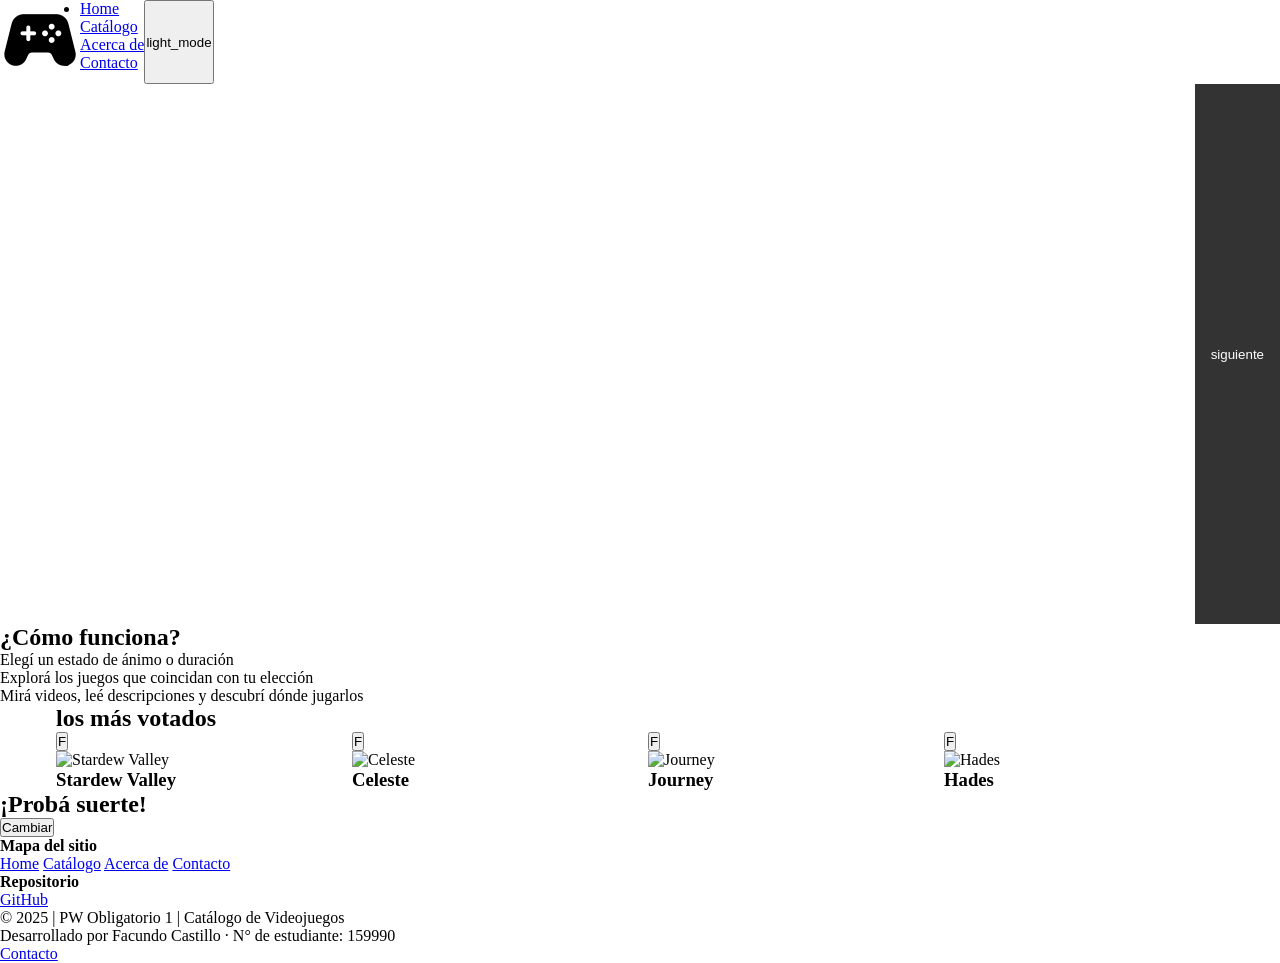
==== html/index.html @ fefdb441 "slide funcionando, cards funcionando" ====
<!-- github token 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 -->
<!DOCTYPE html>
<html lang="es">

<head>
    <meta charset="UTF-8">
    <meta name="viewport" content="width=device-width, initial-scale=1.0">
    <link rel="stylesheet" href="https://fonts.googleapis.com/css2?family=Material+Symbols+Rounded:opsz,wght,FILL,GRAD@20..48,100..700,0..1,-50..200"/>
    <link rel="stylesheet" href="../css/estilos.css">
    <title>Home</title>
</head>

<body >

    <!-- MENU -->
    <nav>
        <div><a href="index.html" id="logo"><span class="material-symbols-rounded">stadia_controller</span></a></div>
        <ul>
            <li><a href="#">Home</a></li>
            <li><a href="#">Catálogo</a></li>
            <li><a href="#">Acerca de</a></li>
            <li><a href="#">Contacto</a></li>
        </ul>
        <button>light_mode</button>
    </nav>

<!-- MAIN -->
    <main>
        <!-- SLIDER -->
        <section id="slider-section">
            <div id="slide"></div>
            <button id="btn-siguiente-slide">siguiente</button>
        </section>

        <!-- COMO FUNCIONA -->
        <section class="contenedor">
            <h2>¿Cómo funciona?</h2>
            <div class="pasos">
                <article class="paso">
                    <p>Elegí un estado de ánimo o duración</p>
                </article>
                <article class="paso">
                    <p>Explorá los juegos que coincidan con tu elección</p>
                </article>
                <article class="paso">
                    <p>Mirá videos, leé descripciones y descubrí dónde jugarlos</p>
                </article>
            </div>
        </section>


        <!-- JUEGOS DESTACADOS -->
        <section id="contenedor-juegos-destacados" class="contenedor">
            <h2>los más votados</h2>
            <div id="juegos-destacados"></div>
        </section>

        <!-- JUEGOS RANDOM -->
        <section id="contenedor-juegos-random" class="contenedor">
            <h2>¡Probá suerte!</h2>
            <div id="juegos-random"></div>
            <button id="btn-random" class="btn">Cambiar</button>
        </section>

    </main>

    <!-- FOOTER -->
    <footer>
        <div class="mapa-sitio">
            <h4>Mapa del sitio</h4>
            <a href="index.html">Home</a>
            <a href="catalogo.html">Catálogo</a>
            <a href="#">Acerca de</a>
            <a href="#">Contacto</a>
        </div>
        <div class="repositorio">
            <h4>Repositorio</h4>
            <a href="https://github.com/facundoCastilloUy/PW-Obligatorio1" target="_blank">GitHub</a>
        </div>

        <div class="creditos">
            <p>&copy; 2025 | PW Obligatorio 1 | Catálogo de Videojuegos</p>
            <p>Desarrollado por Facundo Castillo · N° de estudiante: 159990</p>
            <p><a href="mailto:facundohcastillo@gmail.com">Contacto</a></p>
        </div>
    </footer>

    <!-- <script src="js/helpers.js"></script> -->
    <script src="../js/data.js"></script>
    <script src="../js/codigo.js"></script>

</body>

</html>
---- css/estilos.css ----
/* ---- VARIABLES ---- */

:root {

    /* COLORES */

}

* {
    margin: 0;
    padding: 0;
    box-sizing: border-box;
}


/* body {
    background: linear-gradient(to bottom, #1d1d1d, #212121, #242424, #282828, #2c2c2c);
    height: 100vh;
} */

.material-symbols-rounded {
    color: black;
    font-size: 5rem;
  font-variation-settings:
  'FILL' 1,
  'wght' 300,
  'GRAD' 0,
  'opsz' 24
}

nav{
    display: flex;
}


#slider-section {
    width: 100%;
    max-height: 60vh;
    aspect-ratio: 16/9;
    overflow: hidden;
    position: relative;
}

#slider-section button{
    position: absolute;
    right: 0;
    top: 0;
    height: 100%;
    background-color: rgba(0, 0, 0, 0.8);
    color: white;
    border: none;
    padding: 1rem;
    cursor: pointer;
}

#slide {
    width: 100%;
    height: 100%;
}

/* Imagen dentro del slide */
#slide img {
    width: 100%;
    height: auto;
    object-fit: cover;
    display: block;
}

#contenedor-juegos-destacados {
    width: 100%;
    max-width: 1200px;
    margin: 0 auto;
    padding: 0 16px;
    box-sizing: border-box;
    overflow: hidden;
}

#juegos-destacados {
    display: grid;
    gap: 16px;
    width: 100%;
    grid-template-columns: repeat(4, 1fr);
}

#juegos-destacados img {
    max-width: 100%;
    height: auto;
    display: block;
    object-fit: cover;
}

@media screen and (max-width: 768px) {
    #juegos-destacados{
    grid-template-columns: repeat(2, 1fr);}
}

@media screen and (max-width: 480px) {
     #juegos-destacados{
    grid-template-columns: 1fr;}
}
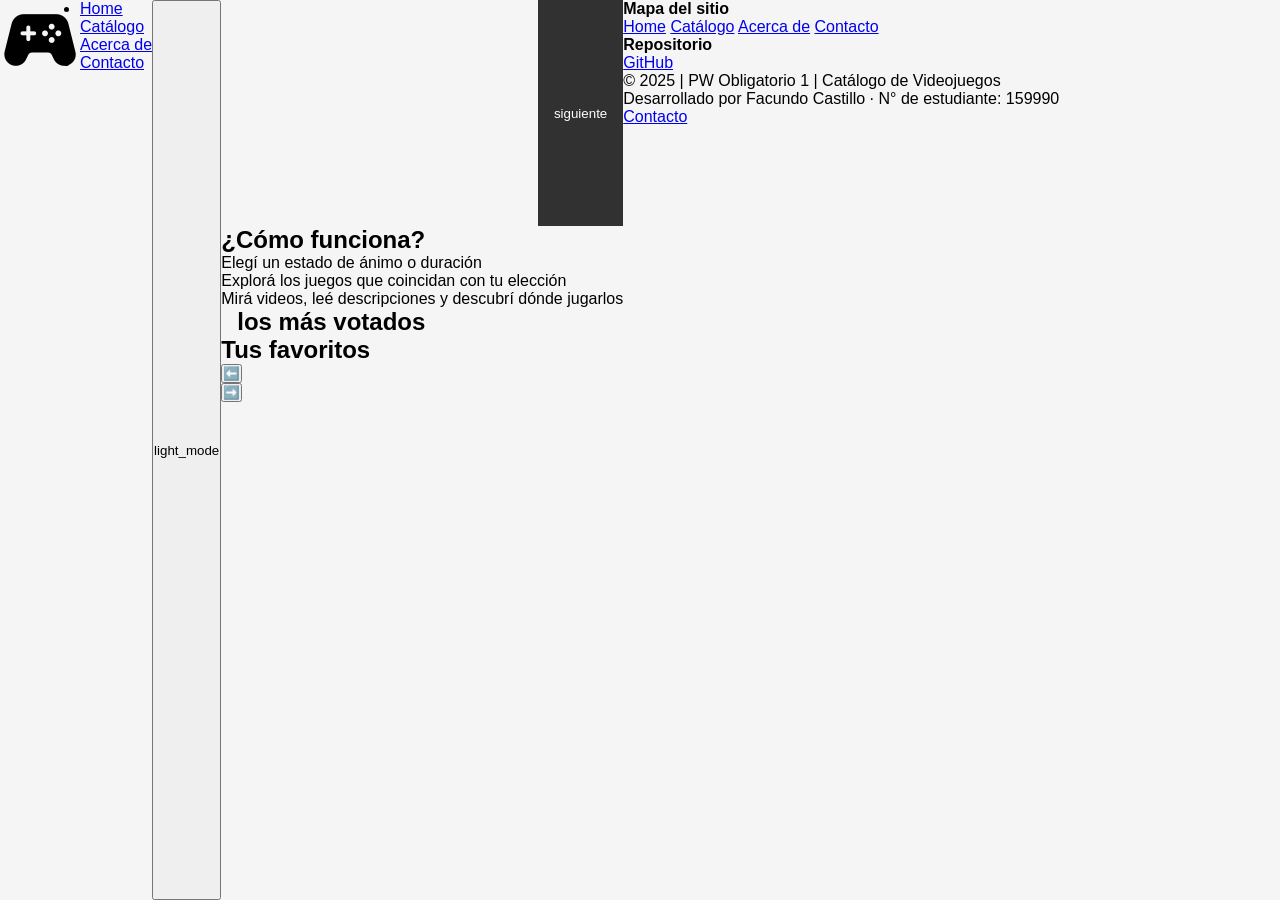
==== commit aa34b1e4: "nuevo archivo codigoV2, catalogo con cards" ====
--- a/html/index.html
+++ b/html/index.html
@@ -49,18 +49,18 @@
             </div>
         </section>
 
-
         <!-- JUEGOS DESTACADOS -->
         <section id="contenedor-juegos-destacados" class="contenedor">
             <h2>los más votados</h2>
             <div id="juegos-destacados"></div>
         </section>
 
-        <!-- JUEGOS RANDOM -->
-        <section id="contenedor-juegos-random" class="contenedor">
-            <h2>¡Probá suerte!</h2>
-            <div id="juegos-random"></div>
-            <button id="btn-random" class="btn">Cambiar</button>
+        <!-- JUEGOS FAVORITOS-->
+        <section id="contenedor-juegos-favoritos" class="contenedor">
+            <h2>Tus favoritos</h2>
+            <button id="btn-fav-izquierda">⬅️</button>
+            <div id="juegos-favoritos"></div>
+            <button id="btn-fav-derecha">➡️</button>
         </section>
 
     </main>
@@ -88,7 +88,7 @@
 
     <!-- <script src="js/helpers.js"></script> -->
     <script src="../js/data.js"></script>
-    <script src="../js/codigo.js"></script>
+    <script src="../js/codigoV2.js"></script>
 
 </body>
 
--- a/css/estilos.css
+++ b/css/estilos.css
@@ -97,4 +97,112 @@
 @media screen and (max-width: 480px) {
      #juegos-destacados{
     grid-template-columns: 1fr;}
-}+}
+
+/* -------- ESTILOS DEL CATALOGO ----------*/
+/* estilos.css */
+
+/* RESET muy básico */
+* {
+  margin: 0;
+  padding: 0;
+  box-sizing: border-box;
+}
+
+/* Contenedor general: sidebar + catálogo */
+body {
+  display: flex;
+  min-height: 100vh;
+  font-family: sans-serif;
+  background-color: #f5f5f5;
+}
+
+/* Sidebar */
+#sidebar {
+  width: 250px;
+  background: #fff;
+  border-right: 1px solid #ddd;
+  padding: 1rem;
+  overflow-y: auto;
+}
+#sidebar h2 {
+  margin-bottom: .75rem;
+  font-size: 1.25rem;
+}
+#sidebar h3 {
+  margin-top: 1rem;
+  margin-bottom: .5rem;
+  font-size: 1rem;
+}
+#sidebar label {
+  display: block;
+  margin-bottom: .5rem;
+  font-size: .9rem;
+}
+#btn-abrir-cerrar-sidebar {
+  background: none;
+  border: none;
+  font-size: 1.1rem;
+  cursor: pointer;
+  margin-bottom: 1rem;
+}
+
+/* Catálogo principal */
+#catalogo {
+  flex: 1;
+  padding: 1rem;
+  display: grid;
+  grid-template-columns: repeat(auto-fill, minmax(200px, 1fr));
+  gap: 1rem;
+}
+
+/* Card de juego */
+.card {
+  background: #fff;
+  border: 1px solid #ddd;
+  border-radius: 6px;
+  overflow: hidden;
+  box-shadow: 0 2px 4px rgba(0,0,0,0.05);
+  display: flex;
+  flex-direction: column;
+  transition: transform .2s;
+}
+.card:hover {
+  transform: translateY(-4px);
+}
+.card img {
+  width: 100%;
+  object-fit: cover;
+  aspect-ratio: 16/9;
+}
+.card h3 {
+  font-size: 1rem;
+  padding: .5rem;
+}
+
+.votos {
+    display: flex;
+    justify-content: center;
+    align-items: end;
+    gap: 4px;
+    font-family: sans-serif;
+}
+
+.votos button {
+    background-color: transparent;
+    border: none;
+    font-size: 24px;
+    cursor: pointer;
+    transition: transform 0.2s ease;
+}
+
+.votos button:hover {
+    transform: scale(1.2);
+}
+
+.votos-contador {
+    margin: 0;
+    font-weight: bold;
+    font-size: 16px;
+    color: #333;
+}
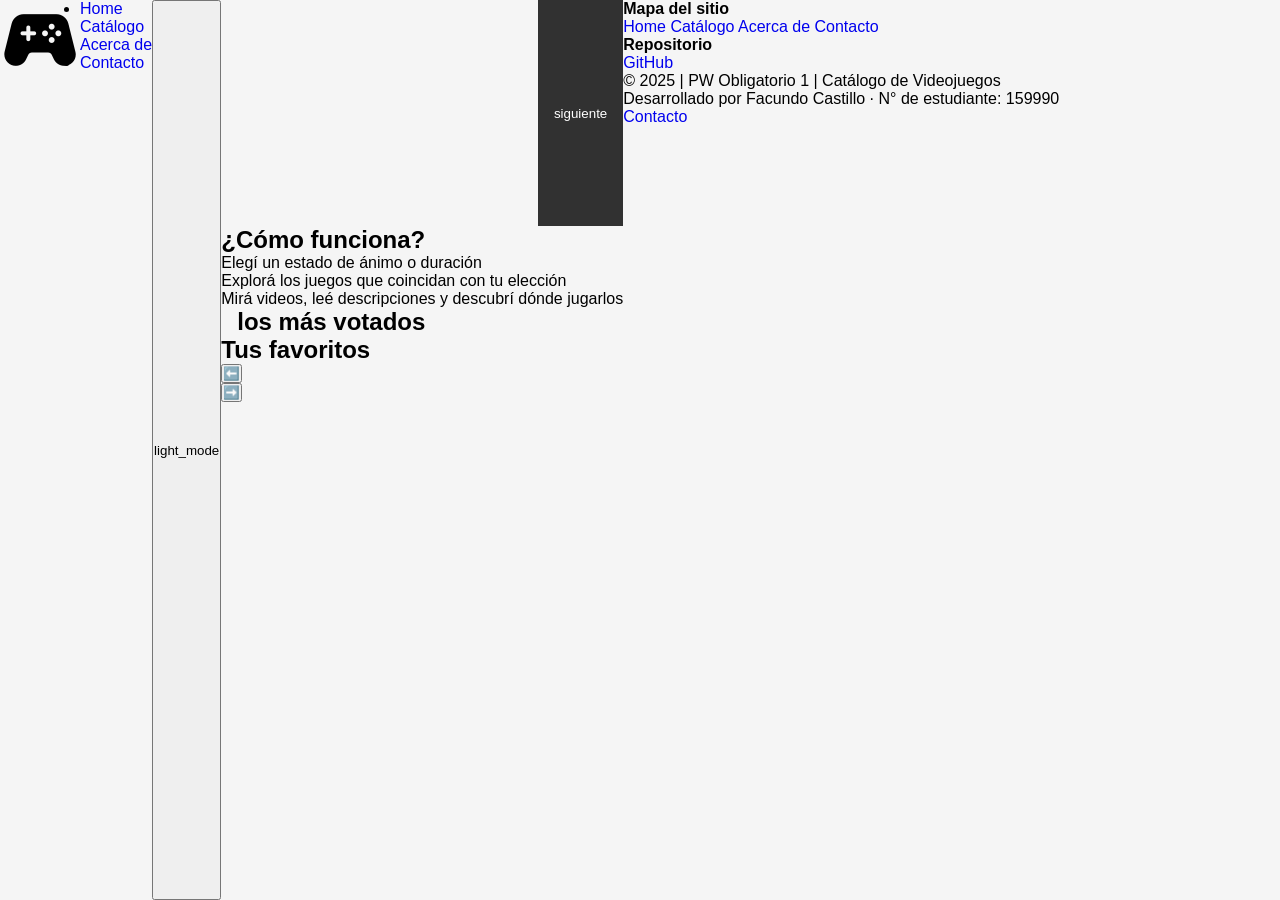
==== commit 1e6d6aa5: "favoritos funcionando, votos funcionando, filtros funcionando. voy a probar reordenar los selectores" ====
--- a/html/index.html
+++ b/html/index.html
@@ -18,7 +18,7 @@
         <div><a href="index.html" id="logo"><span class="material-symbols-rounded">stadia_controller</span></a></div>
         <ul>
             <li><a href="#">Home</a></li>
-            <li><a href="#">Catálogo</a></li>
+            <li><a href="catalogo.html">Catálogo</a></li>
             <li><a href="#">Acerca de</a></li>
             <li><a href="#">Contacto</a></li>
         </ul>
--- a/css/estilos.css
+++ b/css/estilos.css
@@ -164,6 +164,7 @@
   overflow: hidden;
   box-shadow: 0 2px 4px rgba(0,0,0,0.05);
   display: flex;
+  justify-content: space-between;
   flex-direction: column;
   transition: transform .2s;
 }
@@ -178,6 +179,12 @@
 .card h3 {
   font-size: 1rem;
   padding: .5rem;
+}
+
+.card,
+.card:visited,
+.card:active {
+    color: inherit;
 }
 
 .votos {
@@ -206,3 +213,8 @@
     font-size: 16px;
     color: #333;
 }
+
+a{
+    text-decoration: none;
+    
+}
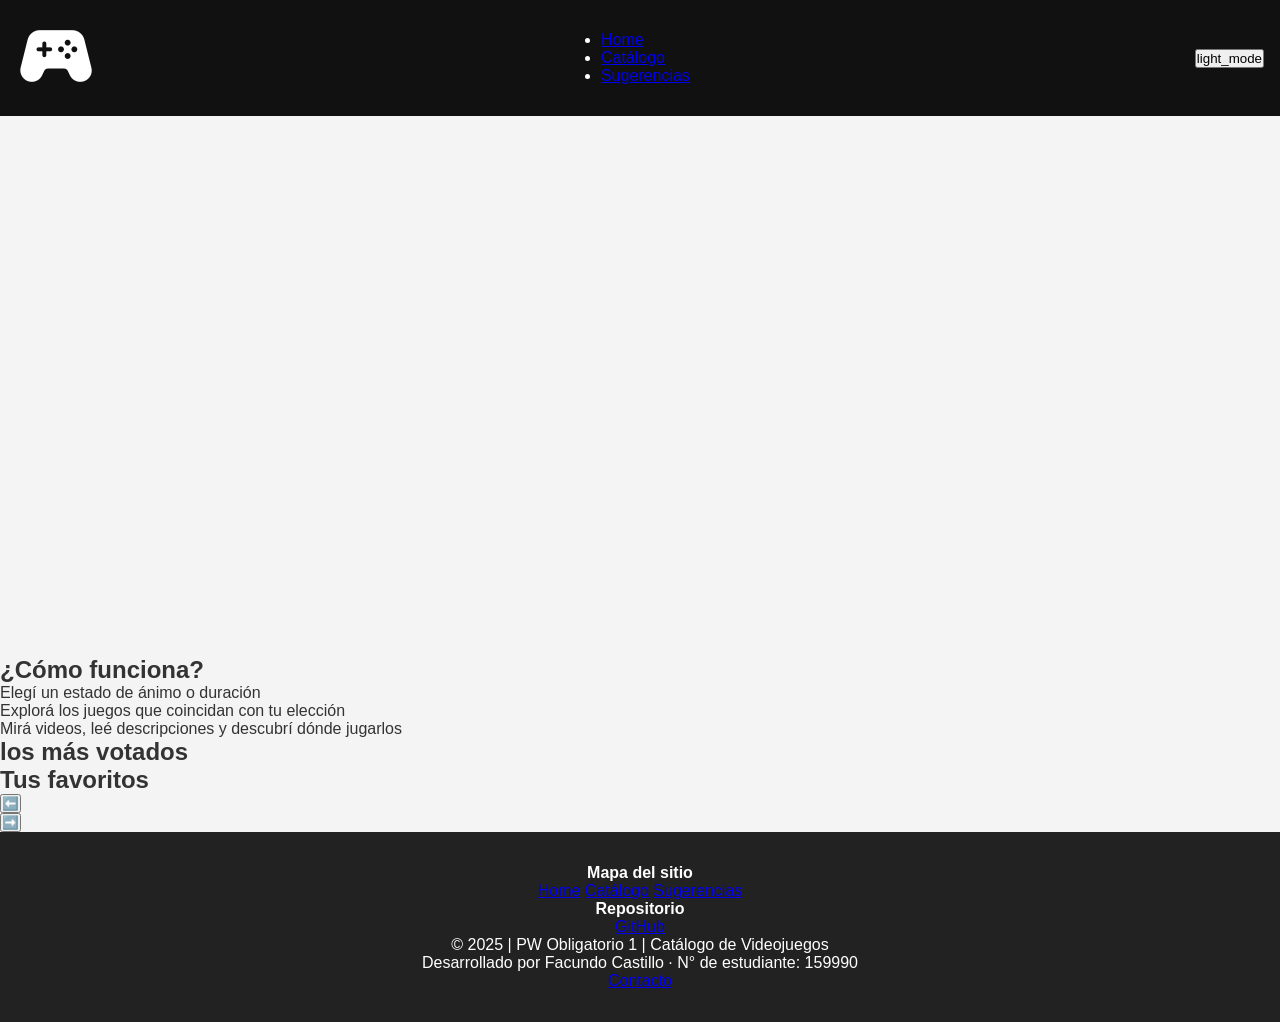
==== commit d225759f: "funcionamiento de catalogo.html terminado; se agrego el formulario con validacion. Paso sieguiente: " ====
--- a/html/index.html
+++ b/html/index.html
@@ -17,10 +17,9 @@
     <nav>
         <div><a href="index.html" id="logo"><span class="material-symbols-rounded">stadia_controller</span></a></div>
         <ul>
-            <li><a href="#">Home</a></li>
+            <li><a href="index.html">Home</a></li>
             <li><a href="catalogo.html">Catálogo</a></li>
-            <li><a href="#">Acerca de</a></li>
-            <li><a href="#">Contacto</a></li>
+            <li><a href="sugerencias.html">Sugerencias</a></li>
         </ul>
         <button>light_mode</button>
     </nav>
@@ -30,7 +29,6 @@
         <!-- SLIDER -->
         <section id="slider-section">
             <div id="slide"></div>
-            <button id="btn-siguiente-slide">siguiente</button>
         </section>
 
         <!-- COMO FUNCIONA -->
@@ -71,8 +69,7 @@
             <h4>Mapa del sitio</h4>
             <a href="index.html">Home</a>
             <a href="catalogo.html">Catálogo</a>
-            <a href="#">Acerca de</a>
-            <a href="#">Contacto</a>
+            <a href="sugerencias.html">Sugerencias</a>
         </div>
         <div class="repositorio">
             <h4>Repositorio</h4>
@@ -88,7 +85,7 @@
 
     <!-- <script src="js/helpers.js"></script> -->
     <script src="../js/data.js"></script>
-    <script src="../js/codigoV2.js"></script>
+    <script src="../js/codigo.js"></script>
 
 </body>
 
--- a/css/estilos.css
+++ b/css/estilos.css
@@ -1,25 +1,13 @@
-/* ---- VARIABLES ---- */
-
-:root {
-
-    /* COLORES */
-
-}
-
+/* RESET */
 * {
-    margin: 0;
-    padding: 0;
-    box-sizing: border-box;
-}
-
-
-/* body {
-    background: linear-gradient(to bottom, #1d1d1d, #212121, #242424, #282828, #2c2c2c);
-    height: 100vh;
-} */
-
+  box-sizing: border-box;
+  margin: 0;
+  padding: 0;
+}
+
+/* ICONOS */
 .material-symbols-rounded {
-    color: black;
+    color: rgb(255, 255, 255);
     font-size: 5rem;
   font-variation-settings:
   'FILL' 1,
@@ -28,11 +16,85 @@
   'opsz' 24
 }
 
-nav{
-    display: flex;
-}
-
-
+/* ESTILOS GENERALES */
+
+body {
+  font-family: sans-serif;
+  background-color: #f4f4f4;
+  color: #333;
+  min-height: 100vh;
+  display: flex;
+  flex-direction: column;
+}
+
+nav {
+  background-color: #111;
+  color: white;
+  padding: 1rem;
+  display: flex;
+  justify-content: space-between;
+  align-items: center;
+}
+
+footer {
+  background-color: #222;
+  color: white;
+  padding: 2rem;
+  margin-top: auto;
+  text-align: center;
+}
+
+#error {
+  color: red;
+  font-size: 1rem;
+  margin: 10px 0;
+  text-align: center;
+}
+
+/* CARDS */
+.card {
+  background-color: white;
+  border: 1px solid #ddd;
+  border-radius: 8px;
+  transition: transform 0.2s ease;
+  text-align: center;
+  position: relative;
+  display: block;
+}
+
+.card:hover {
+  transform: scale(1.02);
+}
+
+.btn-favorito{
+  position: absolute;
+  right: 0;
+}
+
+.card img {
+  width: 100%;
+  height: auto;
+  aspect-ratio: 3/4;
+  object-fit: cover;
+  display: block;
+}
+
+.card-info {
+  position: absolute;
+  bottom: 0;
+  background: rgba(0, 0, 0, 0.5); /* fondo semitransparente */
+  width: 100%;
+  color: white;
+}
+
+.votos {
+  display: flex;
+  justify-content: center;
+  gap: 0.5rem;
+  margin-top: 0.5rem;
+}
+
+/* HOME */
 #slider-section {
     width: 100%;
     max-height: 60vh;
@@ -41,24 +103,6 @@
     position: relative;
 }
 
-#slider-section button{
-    position: absolute;
-    right: 0;
-    top: 0;
-    height: 100%;
-    background-color: rgba(0, 0, 0, 0.8);
-    color: white;
-    border: none;
-    padding: 1rem;
-    cursor: pointer;
-}
-
-#slide {
-    width: 100%;
-    height: 100%;
-}
-
-/* Imagen dentro del slide */
 #slide img {
     width: 100%;
     height: auto;
@@ -66,155 +110,189 @@
     display: block;
 }
 
-#contenedor-juegos-destacados {
+/* CATALOGO */
+#pagina-catalogo {
+  display: grid;
+  grid-template-columns: 250px 1fr;
+  grid-template-rows: auto auto 1fr;
+  gap: 1rem;
+  padding: 1rem;
+  flex: 1;
+}
+
+#catalogo-contenedor {
+  display: grid;
+  grid-template-columns: repeat(auto-fill, minmax(300px, 1fr));
+  gap: 1rem;
+  align-self: start;
+}
+
+#busqueda-contenedor {
+  grid-column: 1 / -1;
+  display: flex;
+  justify-content: space-between;
+  align-items: center;
+  background: white;
+  padding: 1rem;
+  border: 1px solid #ddd;
+}
+
+#buscador {
+  padding: 0.5rem;
+  width: 250px;
+}
+
+#sidebar {
+  background-color: white;
+  padding: 1rem;
+  border: 1px solid #ccc;
+  align-self: start;
+  height: fit-content;
+}
+
+#sidebar h2,
+#sidebar h3 {
+  margin: 1rem 0 0.5rem;
+}
+
+#sidebar label {
+  display: block;
+  margin: 0.3rem 0;
+}
+
+
+/* FORMULARIO DE SUGERENCIAS */
+
+#form-sugerencia {
+  max-width: 600px;
+  margin: 2rem auto;
+  padding: 2rem;
+  background-color: #f9f9f9;
+  border-radius: 1rem;
+  box-shadow: 0 0 10px rgba(0, 0, 0, 0.1);
+}
+
+#form-sugerencia label {
+  display: block;
+  margin-top: 1rem;
+  font-weight: bold;
+}
+
+#form-sugerencia input,
+#form-sugerencia textarea {
+  width: 100%;
+  padding: 0.6rem;
+  margin-top: 0.3rem;
+  border: 1px solid #ccc;
+  border-radius: 0.5rem;
+  font-size: 1rem;
+  box-sizing: border-box;
+}
+
+#form-sugerencia button {
+  margin-top: 1.5rem;
+  padding: 0.8rem 1.2rem;
+  background-color: #444;
+  color: white;
+  border: none;
+  border-radius: 0.5rem;
+  font-size: 1rem;
+  cursor: pointer;
+  transition: background 0.3s;
+}
+
+#form-sugerencia button:hover {
+  background-color: #222;
+}
+
+/* Mensajes de validación */
+.mensaje-error {
+  color: crimson;
+  font-size: 0.9rem;
+  margin-top: 0.3rem;
+}
+
+.mensaje-exito {
+  color: green;
+  font-weight: bold;
+  margin-top: 1rem;
+}
+
+/* ventana modal */
+.modal {
+  position: fixed;
+  top: 0;
+  left: 0;
+  width: 100%;
+  height: 100%;
+  background-color: rgba(0, 0, 0, 0.6);
+  display: flex;
+  justify-content: center;
+  align-items: center;
+  z-index: 1000;
+}
+
+.modal-contenido {
+  background: white;
+  padding: 2rem;
+  border-radius: 1rem;
+  text-align: center;
+  max-width: 400px;
+  width: 90%;
+  position: relative;
+}
+
+#cerrar-modal {
+  position: absolute;
+  top: 1rem;
+  right: 1rem;
+  background: transparent;
+  border: none;
+  font-size: 1.2rem;
+  cursor: pointer;
+}
+
+.oculto {
+  display: none;
+}
+
+
+/* MEDIA QUERIES */
+@media (max-width: 1024px) {
+  #pagina-catalogo {
+    grid-template-columns: 1fr;
+    grid-template-rows: auto auto auto;
+  }
+
+  #sidebar {
+    order: 2;
+  }
+
+  #catalogo-contenedor {
+    order: 3;
+  }
+
+  #busqueda-contenedor {
+    order: 1;
+    flex-direction: column;
+    align-items: flex-start;
+    gap: 0.5rem;
+  }
+
+  #buscador {
     width: 100%;
-    max-width: 1200px;
-    margin: 0 auto;
-    padding: 0 16px;
-    box-sizing: border-box;
-    overflow: hidden;
-}
-
-#juegos-destacados {
-    display: grid;
-    gap: 16px;
-    width: 100%;
-    grid-template-columns: repeat(4, 1fr);
-}
-
-#juegos-destacados img {
-    max-width: 100%;
-    height: auto;
-    display: block;
-    object-fit: cover;
-}
-
-@media screen and (max-width: 768px) {
-    #juegos-destacados{
-    grid-template-columns: repeat(2, 1fr);}
-}
-
-@media screen and (max-width: 480px) {
-     #juegos-destacados{
-    grid-template-columns: 1fr;}
-}
-
-/* -------- ESTILOS DEL CATALOGO ----------*/
-/* estilos.css */
-
-/* RESET muy básico */
-* {
-  margin: 0;
-  padding: 0;
-  box-sizing: border-box;
-}
-
-/* Contenedor general: sidebar + catálogo */
-body {
-  display: flex;
-  min-height: 100vh;
-  font-family: sans-serif;
-  background-color: #f5f5f5;
-}
-
-/* Sidebar */
-#sidebar {
-  width: 250px;
-  background: #fff;
-  border-right: 1px solid #ddd;
-  padding: 1rem;
-  overflow-y: auto;
-}
-#sidebar h2 {
-  margin-bottom: .75rem;
-  font-size: 1.25rem;
-}
-#sidebar h3 {
-  margin-top: 1rem;
-  margin-bottom: .5rem;
-  font-size: 1rem;
-}
-#sidebar label {
-  display: block;
-  margin-bottom: .5rem;
-  font-size: .9rem;
-}
-#btn-abrir-cerrar-sidebar {
-  background: none;
-  border: none;
-  font-size: 1.1rem;
-  cursor: pointer;
-  margin-bottom: 1rem;
-}
-
-/* Catálogo principal */
-#catalogo {
-  flex: 1;
-  padding: 1rem;
-  display: grid;
-  grid-template-columns: repeat(auto-fill, minmax(200px, 1fr));
-  gap: 1rem;
-}
-
-/* Card de juego */
-.card {
-  background: #fff;
-  border: 1px solid #ddd;
-  border-radius: 6px;
-  overflow: hidden;
-  box-shadow: 0 2px 4px rgba(0,0,0,0.05);
-  display: flex;
-  justify-content: space-between;
-  flex-direction: column;
-  transition: transform .2s;
-}
-.card:hover {
-  transform: translateY(-4px);
-}
-.card img {
-  width: 100%;
-  object-fit: cover;
-  aspect-ratio: 16/9;
-}
-.card h3 {
-  font-size: 1rem;
-  padding: .5rem;
-}
-
-.card,
-.card:visited,
-.card:active {
-    color: inherit;
-}
-
-.votos {
-    display: flex;
-    justify-content: center;
-    align-items: end;
-    gap: 4px;
-    font-family: sans-serif;
-}
-
-.votos button {
-    background-color: transparent;
-    border: none;
-    font-size: 24px;
-    cursor: pointer;
-    transition: transform 0.2s ease;
-}
-
-.votos button:hover {
-    transform: scale(1.2);
-}
-
-.votos-contador {
-    margin: 0;
-    font-weight: bold;
-    font-size: 16px;
-    color: #333;
-}
-
-a{
-    text-decoration: none;
-    
-}
+  }
+}
+
+@media (max-width: 600px) {
+  nav {
+    flex-direction: column;
+    align-items: flex-start;
+    gap: 0.5rem;
+  }
+
+  footer {
+    font-size: 0.9rem;
+    padding: 1rem;
+  }
+}
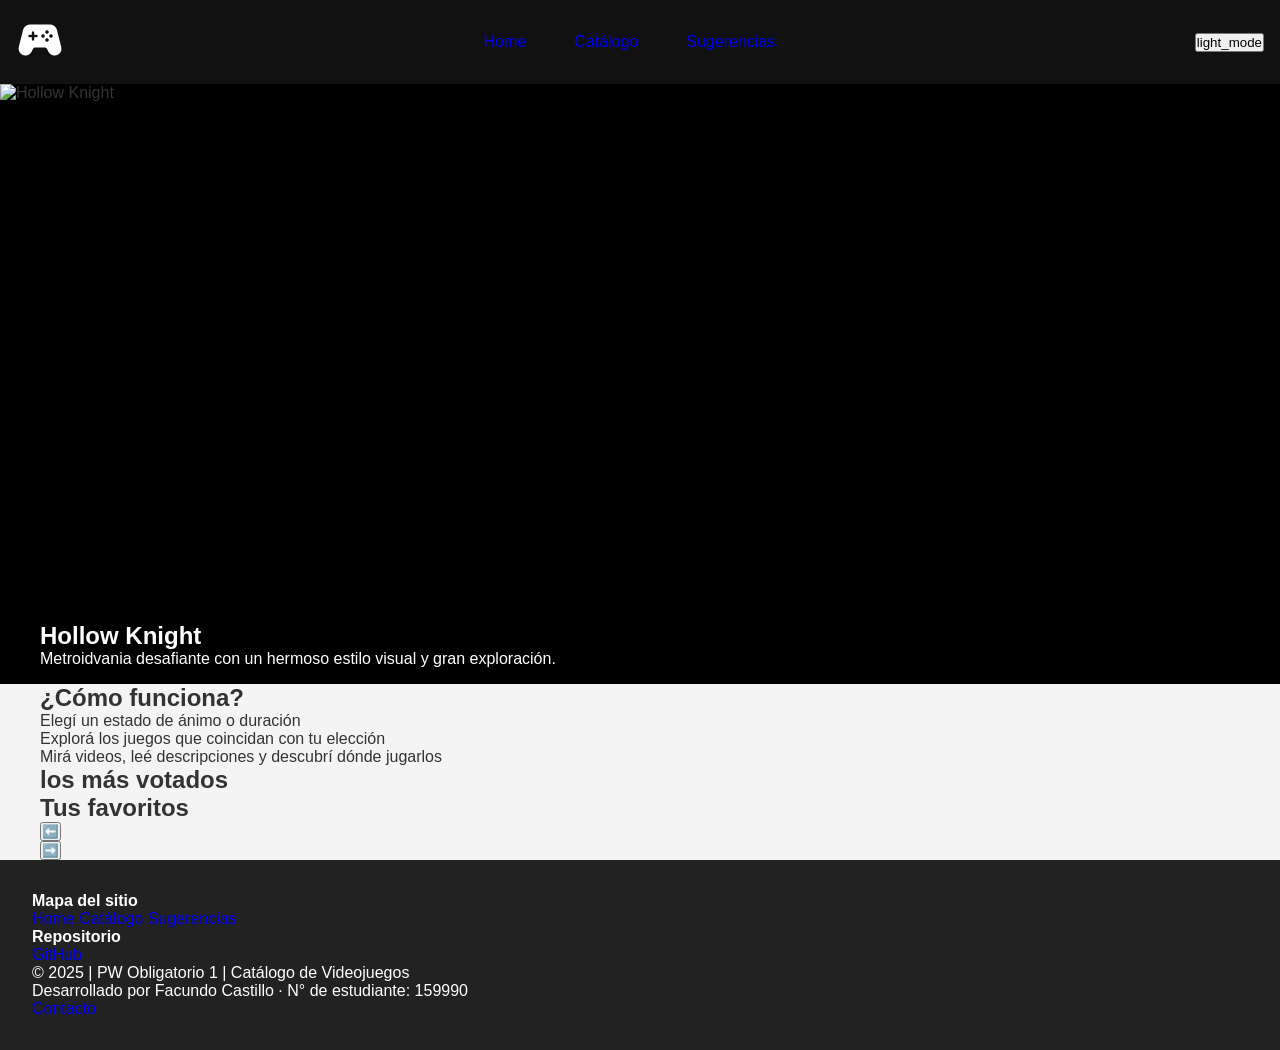
==== commit 5aad7387: "proyecto reestructurado funcionando" ====
--- a/html/index.html
+++ b/html/index.html
@@ -28,7 +28,8 @@
     <main>
         <!-- SLIDER -->
         <section id="slider-section">
-            <div id="slide"></div>
+            <div class="slide-contenido"></div>
+            <div class="slide-contenido"></div>
         </section>
 
         <!-- COMO FUNCIONA -->
@@ -83,9 +84,9 @@
         </div>
     </footer>
 
-    <!-- <script src="js/helpers.js"></script> -->
-    <script src="../js/data.js"></script>
-    <script src="../js/codigo.js"></script>
+<script src="../js/data.js"></script>
+<script src="../js/helpers.js"></script>
+<script src="../js/home.js"></script>
 
 </body>
 
--- a/css/estilos.css
+++ b/css/estilos.css
@@ -8,7 +8,7 @@
 /* ICONOS */
 .material-symbols-rounded {
     color: rgb(255, 255, 255);
-    font-size: 5rem;
+    font-size: 3rem;
   font-variation-settings:
   'FILL' 1,
   'wght' 300,
@@ -29,11 +29,23 @@
 
 nav {
   background-color: #111;
-  color: white;
   padding: 1rem;
   display: flex;
   justify-content: space-between;
   align-items: center;
+  position: sticky;
+  top: 0;
+  z-index: 1;
+}
+
+ul{
+  display: flex;
+  list-style-type: none;
+  gap: 3rem;
+}
+
+a{
+  text-decoration: none;
 }
 
 footer {
@@ -41,14 +53,19 @@
   color: white;
   padding: 2rem;
   margin-top: auto;
-  text-align: center;
-}
-
-#error {
+  text-align: left;
+}
+
+.contenedor{
+  max-width: 1200px;
+  margin: 0 auto;
+}
+
+
+.error {
   color: red;
   font-size: 1rem;
   margin: 10px 0;
-  text-align: center;
 }
 
 /* CARDS */
@@ -95,19 +112,55 @@
 }
 
 /* HOME */
+
+/* Slider */
 #slider-section {
-    width: 100%;
-    max-height: 60vh;
-    aspect-ratio: 16/9;
-    overflow: hidden;
-    position: relative;
-}
-
-#slide img {
-    width: 100%;
-    height: auto;
-    object-fit: cover;
-    display: block;
+  position: relative;
+  height: 600px;
+  overflow: hidden;
+}
+
+.slide-contenido {
+  position: absolute;
+  top: 0;
+  left: 0;
+  width: 100%;
+  height: 100%;
+
+  opacity: 0;
+  transition: opacity 1s ease;
+  z-index: 0;
+
+  display: flex;
+  flex-direction: column;
+  justify-content: flex-end;
+  background-color: #000; /* Evita flashes blancos si la imagen tarda */
+}
+
+.slide-contenido.visible {
+  opacity: 1;
+  z-index: 1;
+}
+
+/* Imagen de fondo */
+.slide-contenido img {
+  width: 100%;
+  height: 100%;
+  object-fit: cover;
+  position: absolute;
+  top: 0;
+  left: 0;
+  z-index: 0;
+}
+
+/* Contenido del slide encima de la imagen */
+.slide-contenido .slide-info {
+  position: relative;
+  z-index: 1;
+  background-color: rgba(0, 0, 0, 0.5); /* Fondo semitransparente */
+  color: white;
+  padding: 1rem;
+  text-align: left;
 }
 
 /* CATALOGO */
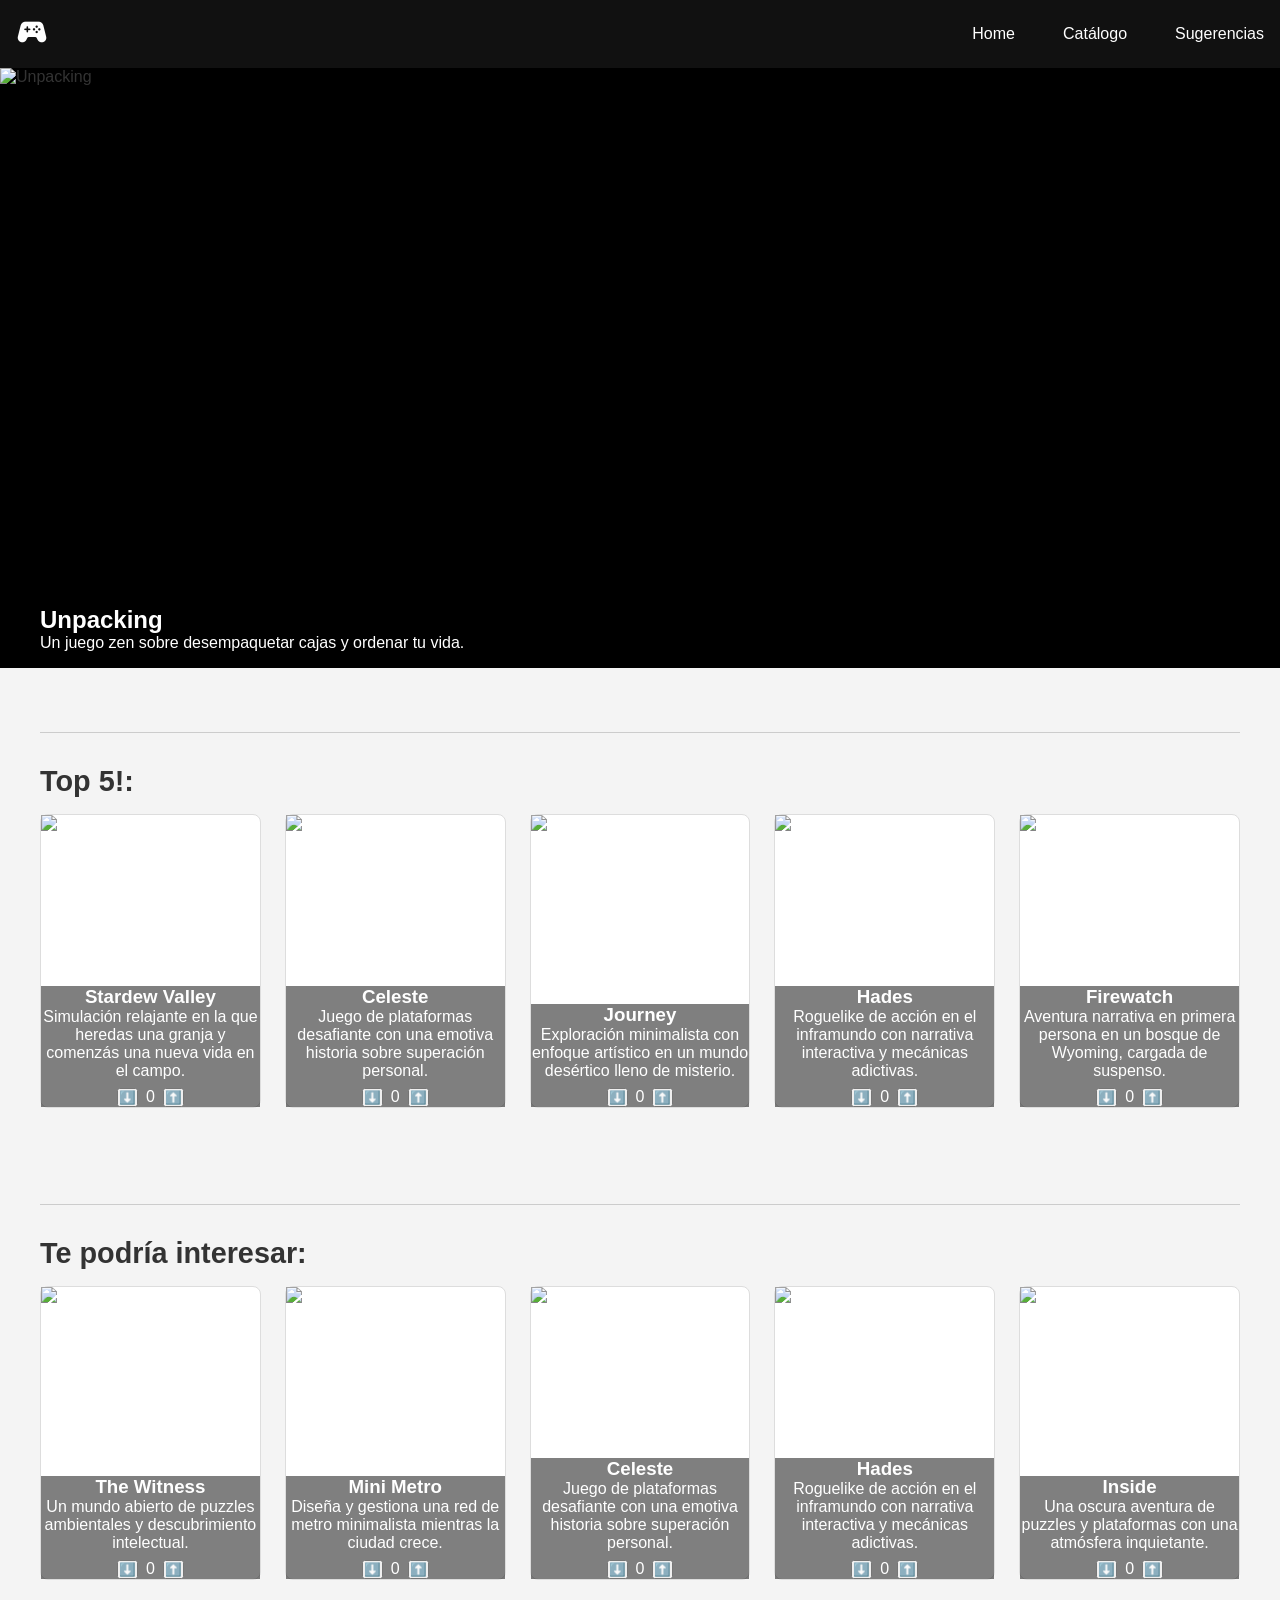
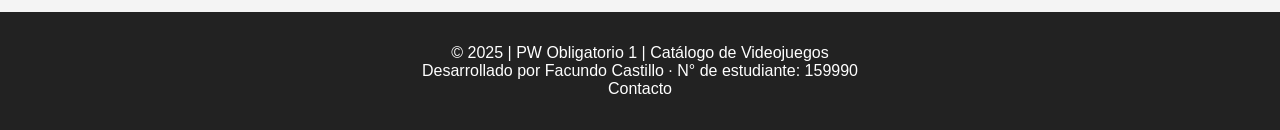
==== commit 65e0ddb7: "Proyecto terminado" ====
--- a/html/index.html
+++ b/html/index.html
@@ -21,7 +21,6 @@
             <li><a href="catalogo.html">Catálogo</a></li>
             <li><a href="sugerencias.html">Sugerencias</a></li>
         </ul>
-        <button>light_mode</button>
     </nav>
 
 <!-- MAIN -->
@@ -32,51 +31,22 @@
             <div class="slide-contenido"></div>
         </section>
 
-        <!-- COMO FUNCIONA -->
-        <section class="contenedor">
-            <h2>¿Cómo funciona?</h2>
-            <div class="pasos">
-                <article class="paso">
-                    <p>Elegí un estado de ánimo o duración</p>
-                </article>
-                <article class="paso">
-                    <p>Explorá los juegos que coincidan con tu elección</p>
-                </article>
-                <article class="paso">
-                    <p>Mirá videos, leé descripciones y descubrí dónde jugarlos</p>
-                </article>
-            </div>
+        <!-- juegos mas votados -->
+        <section id="mas-votados" class="contenedor">
+            <h2>Top 5!:</h2>
+            <div class="contenedor-cards" id="cards-mas-votados"></div>
         </section>
 
-        <!-- JUEGOS DESTACADOS -->
-        <section id="contenedor-juegos-destacados" class="contenedor">
-            <h2>los más votados</h2>
-            <div id="juegos-destacados"></div>
-        </section>
-
-        <!-- JUEGOS FAVORITOS-->
-        <section id="contenedor-juegos-favoritos" class="contenedor">
-            <h2>Tus favoritos</h2>
-            <button id="btn-fav-izquierda">⬅️</button>
-            <div id="juegos-favoritos"></div>
-            <button id="btn-fav-derecha">➡️</button>
+        <!-- juegos aleatorios -->
+        <section id="juegos-aleatorios" class="contenedor">
+            <h2>Te podría interesar:</h2>
+            <div class="contenedor-cards" id="cards-aleatorios"></div>
         </section>
 
     </main>
 
     <!-- FOOTER -->
     <footer>
-        <div class="mapa-sitio">
-            <h4>Mapa del sitio</h4>
-            <a href="index.html">Home</a>
-            <a href="catalogo.html">Catálogo</a>
-            <a href="sugerencias.html">Sugerencias</a>
-        </div>
-        <div class="repositorio">
-            <h4>Repositorio</h4>
-            <a href="https://github.com/facundoCastilloUy/PW-Obligatorio1" target="_blank">GitHub</a>
-        </div>
-
         <div class="creditos">
             <p>&copy; 2025 | PW Obligatorio 1 | Catálogo de Videojuegos</p>
             <p>Desarrollado por Facundo Castillo · N° de estudiante: 159990</p>
@@ -86,7 +56,9 @@
 
 <script src="../js/data.js"></script>
 <script src="../js/helpers.js"></script>
+<script src="../js/catalogo.js"></script>
 <script src="../js/home.js"></script>
+
 
 </body>
 
--- a/css/estilos.css
+++ b/css/estilos.css
@@ -1,351 +1,503 @@
 /* RESET */
 * {
-  box-sizing: border-box;
-  margin: 0;
-  padding: 0;
+    box-sizing: border-box;
+    margin: 0;
+    padding: 0;
 }
 
 /* ICONOS */
 .material-symbols-rounded {
     color: rgb(255, 255, 255);
-    font-size: 3rem;
-  font-variation-settings:
-  'FILL' 1,
-  'wght' 300,
-  'GRAD' 0,
-  'opsz' 24
+    font-size: 2rem;
+    font-variation-settings:
+        'FILL' 1,
+        'wght' 300,
+        'GRAD' 0,
+        'opsz' 24
 }
 
 /* ESTILOS GENERALES */
 
 body {
-  font-family: sans-serif;
-  background-color: #f4f4f4;
-  color: #333;
-  min-height: 100vh;
-  display: flex;
-  flex-direction: column;
+    font-family: sans-serif;
+    background-color: #f4f4f4;
+    color: #333;
+    min-height: 100vh;
+    display: flex;
+    flex-direction: column;
 }
 
 nav {
-  background-color: #111;
-  padding: 1rem;
-  display: flex;
-  justify-content: space-between;
-  align-items: center;
-  position: sticky;
-  top: 0;
-  z-index: 1;
-}
-
-ul{
-  display: flex;
-  list-style-type: none;
-  gap: 3rem;
-}
-
-a{
-  text-decoration: none;
+    background-color: #111;
+    padding: 1rem;
+    display: flex;
+    justify-content: space-between;
+    align-items: center;
+    position: sticky;
+    top: 0;
+    z-index: 1000;
+}
+
+ul {
+    display: flex;
+    list-style-type: none;
+    gap: 3rem;
+}
+
+a {
+    text-decoration: none;
+    color: white;
+}
+
+nav ul li a:hover {
+    text-decoration: underline;
 }
 
 footer {
-  background-color: #222;
-  color: white;
-  padding: 2rem;
-  margin-top: auto;
-  text-align: left;
-}
-
-.contenedor{
-  max-width: 1200px;
-  margin: 0 auto;
+    background-color: #222;
+    color: white;
+    padding: 2rem;
+    margin-top: auto;
+    text-align: center;
+}
+
+.contenedor {
+    max-width: 1200px;
+    margin: 0 auto;
 }
 
 
 .error {
-  color: red;
-  font-size: 1rem;
-  margin: 10px 0;
+    color: red;
+    font-size: 1rem;
+    margin: 10px 0;
 }
 
 /* CARDS */
 .card {
-  background-color: white;
-  border: 1px solid #ddd;
-  border-radius: 8px;
-  transition: transform 0.2s ease;
-  text-align: center;
-  position: relative;
-  display: block;
+    background-color: white;
+    border: 1px solid #ddd;
+    border-radius: 8px;
+    transition: transform 0.2s ease;
+    text-align: center;
+    position: relative;
+    display: block;
+}
+
+.card.favorito .material-symbols-rounded {
+    color: rgb(255, 1, 1);
+    font-size: 2rem;
+    font-variation-settings:
+        'FILL' 1,
+        'wght' 300,
+        'GRAD' 0,
+        'opsz' 24
+}{
+    
 }
 
 .card:hover {
-  transform: scale(1.02);
-}
-
-.btn-favorito{
-  position: absolute;
-  right: 0;
+    transform: scale(1.02);
+}
+
+.btn-favorito {
+    position: absolute;
+    right: 0;
+    background-color: transparent;
+    border: none;
 }
 
 .card img {
-  width: 100%;
-  height: auto;
-  aspect-ratio: 3/4;
-  object-fit: cover;
-  display: block;
+    width: 100%;
+    height: auto;
+    aspect-ratio: 3/4;
+    object-fit: cover;
+    display: block;
 }
 
 .card-info {
-  position: absolute;
-  bottom: 0;
-  background: rgba(0, 0, 0, 0.5); /* fondo semitransparente */
-  width: 100%;
-  color: white;
+    position: absolute;
+    bottom: 0;
+    background: rgba(0, 0, 0, 0.5);
+    /* fondo semitransparente */
+    width: 100%;
+    color: white;
 }
 
 .votos {
-  display: flex;
-  justify-content: center;
-  gap: 0.5rem;
-  margin-top: 0.5rem;
-}
+    display: flex;
+    justify-content: center;
+    gap: 0.5rem;
+    margin-top: 0.5rem;
+}
+
+/* seccion mas votados y aleatorios */
+#mas-votados,
+#juegos-aleatorios {
+    margin-top: 4rem;
+    padding: 2rem 0;
+    border-top: 1px solid #ccc;
+}
+
+#mas-votados h2,
+#juegos-aleatorios h2 {
+    font-size: 1.8rem;
+    margin-bottom: 1rem;
+    color: #333;
+}
+
+.contenedor-cards {
+    display: grid;
+    grid-template-columns: repeat(auto-fit, minmax(220px, 1fr));
+    gap: 1.5rem;
+}
+
 
 /* HOME */
 
 /* Slider */
 #slider-section {
-  position: relative;
-  height: 600px;
-  overflow: hidden;
+    position: relative;
+    height: 600px;
+    overflow: hidden;
 }
 
 .slide-contenido {
-  position: absolute;
-  top: 0;
-  left: 0;
-  width: 100%;
-  height: 100%;
-
-  opacity: 0;
-  transition: opacity 1s ease;
-  z-index: 0;
-
-  display: flex;
-  flex-direction: column;
-  justify-content: flex-end;
-  background-color: #000; /* Evita flashes blancos si la imagen tarda */
+    position: absolute;
+    top: 0;
+    left: 0;
+    width: 100%;
+    height: 100%;
+
+    opacity: 0;
+    transition: opacity 1s ease;
+    z-index: 0;
+
+    display: flex;
+    flex-direction: column;
+    justify-content: flex-end;
+    background-color: #000;
+    /* Evita flashes blancos si la imagen tarda */
 }
 
 .slide-contenido.visible {
-  opacity: 1;
-  z-index: 1;
+    opacity: 1;
+    z-index: 1;
 }
 
 /* Imagen de fondo */
 .slide-contenido img {
-  width: 100%;
-  height: 100%;
-  object-fit: cover;
-  position: absolute;
-  top: 0;
-  left: 0;
-  z-index: 0;
+    width: 100%;
+    height: 100%;
+    object-fit: cover;
+    position: absolute;
+    top: 0;
+    left: 0;
+    z-index: 0;
 }
 
 /* Contenido del slide encima de la imagen */
 .slide-contenido .slide-info {
-  position: relative;
-  z-index: 1;
-  background-color: rgba(0, 0, 0, 0.5); /* Fondo semitransparente */
-  color: white;
-  padding: 1rem;
-  text-align: left;
+    position: relative;
+    z-index: 1;
+    background-color: rgba(0, 0, 0, 0.5);
+    /* Fondo semitransparente */
+    color: white;
+    padding: 1rem;
+    text-align: left;
 }
 
 /* CATALOGO */
 #pagina-catalogo {
-  display: grid;
-  grid-template-columns: 250px 1fr;
-  grid-template-rows: auto auto 1fr;
-  gap: 1rem;
-  padding: 1rem;
-  flex: 1;
+    display: grid;
+    grid-template-columns: 250px 1fr;
+    grid-template-rows: auto auto 1fr;
+    gap: 1rem;
+    padding: 1rem;
+    flex: 1;
 }
 
 #catalogo-contenedor {
-  display: grid;
-  grid-template-columns: repeat(auto-fill, minmax(300px, 1fr));
-  gap: 1rem;
-  align-self: start;
+    display: grid;
+    grid-template-columns: repeat(auto-fill, minmax(300px, 1fr));
+    gap: 1rem;
+    align-self: start;
 }
 
 #busqueda-contenedor {
-  grid-column: 1 / -1;
-  display: flex;
-  justify-content: space-between;
-  align-items: center;
-  background: white;
-  padding: 1rem;
-  border: 1px solid #ddd;
+    grid-column: 1 / -1;
+    display: flex;
+    justify-content: space-between;
+    align-items: center;
+    background: white;
+    padding: 1rem;
+    border: 1px solid #ddd;
 }
 
 #buscador {
-  padding: 0.5rem;
-  width: 250px;
+    padding: 0.5rem;
+    width: 250px;
 }
 
 #sidebar {
-  background-color: white;
-  padding: 1rem;
-  border: 1px solid #ccc;
-  align-self: start;
-  height: fit-content;
+    background-color: white;
+    padding: 1rem;
+    border: 1px solid #ccc;
+    align-self: start;
+    height: fit-content;
 }
 
 #sidebar h2,
 #sidebar h3 {
-  margin: 1rem 0 0.5rem;
+    margin: 1rem 0 0.5rem;
 }
 
 #sidebar label {
-  display: block;
-  margin: 0.3rem 0;
+    display: block;
+    margin: 0.3rem 0;
+}
+
+/* DETALLE */
+#section-titulo {
+    margin-top: 1rem;
+}
+
+#enlace-todos-los-juegos {
+    background-color: transparent;
+    color: black;
+}
+
+#section-detalle {
+    display: grid;
+    grid-template-columns: 2fr 1fr;
+    gap: 2rem;
+    align-items: start;
+}
+
+/* Galería */
+#galeria-contenedor {
+    display: flex;
+    flex-direction: column;
+    gap: 1rem;
+}
+
+/* #galeria-ampliacion{
+    height: 400px;
+} */
+
+#galeria-ampliacion img {
+    width: 100%;
+    height: 400px;
+    object-fit: cover;
+    display: block;
+    margin: 0 auto;
+}
+
+#galeria-miniaturas {
+    display: flex;
+    gap: 1rem;
+    flex-wrap: wrap;
+}
+
+#galeria-miniaturas button {
+    border: none;
+    padding: 0;
+    background: none;
+    cursor: pointer;
+}
+
+#galeria-miniaturas img {
+    width: 80px;
+    height: 60px;
+    object-fit: cover;
+    border-radius: 4px;
+    transition: transform 0.2s;
+}
+
+#galeria-miniaturas img:hover {
+    transform: scale(1.05);
+}
+
+/* Info del juego */
+#info-contenedor {
+    display: flex;
+    flex-direction: column;
+    background-color: #f8f8f8;
+    border-radius: 8px;
+}
+
+#info-contenedor img {
+    width: 100%;
+    border-radius: 8px;
+}
+
+#info-contenedor p {
+    margin-bottom: 1rem;
+}
+
+#info-contenedor ul {
+    list-style: none;
+    padding: 0;
+    flex-direction: column;
+    gap: 1rem;
+}
+
+#info-contenedor li {
+    margin-bottom: 0.5rem;
+}
+
+#info-contenedor li:last-child {
+    display: flex;
+    align-items: center;
+    gap: 0.5rem;
+}
+
+/* Iconos de tienda */
+.icono-tienda {
+    width: 24px;
+    height: 24px;
+    object-fit: contain;
+    margin: 0;
+    padding: 0;
+    display: inline-block;
 }
 
 
 /* FORMULARIO DE SUGERENCIAS */
+#sugerencias {
+    padding: 2rem;
+}
 
 #form-sugerencia {
-  max-width: 600px;
-  margin: 2rem auto;
-  padding: 2rem;
-  background-color: #f9f9f9;
-  border-radius: 1rem;
-  box-shadow: 0 0 10px rgba(0, 0, 0, 0.1);
+    max-width: 600px;
+    margin: 2rem auto;
+    padding: 2rem;
+    background-color: #e2e2e2b9;
+    border-radius: 1rem;
+    box-shadow: 0 0 10px rgba(0, 0, 0, 0.1);
 }
 
 #form-sugerencia label {
-  display: block;
-  margin-top: 1rem;
-  font-weight: bold;
+    display: block;
+    margin-top: 1rem;
+    font-weight: bold;
 }
 
 #form-sugerencia input,
 #form-sugerencia textarea {
-  width: 100%;
-  padding: 0.6rem;
-  margin-top: 0.3rem;
-  border: 1px solid #ccc;
-  border-radius: 0.5rem;
-  font-size: 1rem;
-  box-sizing: border-box;
+    width: 100%;
+    padding: 0.6rem;
+    margin-top: 0.3rem;
+    border: 1px solid #ccc;
+    border-radius: 0.5rem;
+    font-size: 1rem;
+    box-sizing: border-box;
 }
 
 #form-sugerencia button {
-  margin-top: 1.5rem;
-  padding: 0.8rem 1.2rem;
-  background-color: #444;
-  color: white;
-  border: none;
-  border-radius: 0.5rem;
-  font-size: 1rem;
-  cursor: pointer;
-  transition: background 0.3s;
+    margin-top: 1.5rem;
+    padding: 0.8rem 1.2rem;
+    background-color: #444;
+    color: white;
+    border: none;
+    border-radius: 0.5rem;
+    font-size: 1rem;
+    cursor: pointer;
+    transition: background 0.3s;
 }
 
 #form-sugerencia button:hover {
-  background-color: #222;
+    background-color: #222;
 }
 
 /* Mensajes de validación */
 .mensaje-error {
-  color: crimson;
-  font-size: 0.9rem;
-  margin-top: 0.3rem;
+    color: crimson;
+    font-size: 0.9rem;
+    margin-top: 0.3rem;
 }
 
 .mensaje-exito {
-  color: green;
-  font-weight: bold;
-  margin-top: 1rem;
+    color: green;
+    font-weight: bold;
+    margin-top: 1rem;
 }
 
 /* ventana modal */
 .modal {
-  position: fixed;
-  top: 0;
-  left: 0;
-  width: 100%;
-  height: 100%;
-  background-color: rgba(0, 0, 0, 0.6);
-  display: flex;
-  justify-content: center;
-  align-items: center;
-  z-index: 1000;
+    position: fixed;
+    top: 0;
+    left: 0;
+    width: 100%;
+    height: 100%;
+    background-color: rgba(0, 0, 0, 0.6);
+    display: flex;
+    justify-content: center;
+    align-items: center;
+    z-index: 1000;
 }
 
 .modal-contenido {
-  background: white;
-  padding: 2rem;
-  border-radius: 1rem;
-  text-align: center;
-  max-width: 400px;
-  width: 90%;
-  position: relative;
+    background: white;
+    padding: 2rem;
+    border-radius: 1rem;
+    text-align: center;
+    max-width: 400px;
+    width: 90%;
+    position: relative;
 }
 
 #cerrar-modal {
-  position: absolute;
-  top: 1rem;
-  right: 1rem;
-  background: transparent;
-  border: none;
-  font-size: 1.2rem;
-  cursor: pointer;
+    position: absolute;
+    top: 1rem;
+    right: 1rem;
+    background: transparent;
+    border: none;
+    font-size: 1.2rem;
+    cursor: pointer;
 }
 
 .oculto {
-  display: none;
+    display: none;
 }
 
 
 /* MEDIA QUERIES */
 @media (max-width: 1024px) {
-  #pagina-catalogo {
-    grid-template-columns: 1fr;
-    grid-template-rows: auto auto auto;
-  }
-
-  #sidebar {
-    order: 2;
-  }
-
-  #catalogo-contenedor {
-    order: 3;
-  }
-
-  #busqueda-contenedor {
-    order: 1;
-    flex-direction: column;
-    align-items: flex-start;
-    gap: 0.5rem;
-  }
-
-  #buscador {
-    width: 100%;
-  }
+    #pagina-catalogo {
+        grid-template-columns: 1fr;
+        grid-template-rows: auto auto auto;
+    }
+
+    #sidebar {
+        order: 2;
+    }
+
+    #catalogo-contenedor {
+        order: 3;
+    }
+
+    #busqueda-contenedor {
+        order: 1;
+        flex-direction: column;
+        align-items: flex-start;
+        gap: 0.5rem;
+    }
+
+    #buscador {
+        width: 100%;
+    }
 }
 
 @media (max-width: 600px) {
-  nav {
-    flex-direction: column;
-    align-items: flex-start;
-    gap: 0.5rem;
-  }
-
-  footer {
-    font-size: 0.9rem;
-    padding: 1rem;
-  }
-}
+    nav {
+        flex-direction: column;
+        align-items: flex-start;
+        gap: 0.5rem;
+    }
+
+    footer {
+        font-size: 0.9rem;
+        padding: 1rem;
+    }
+}
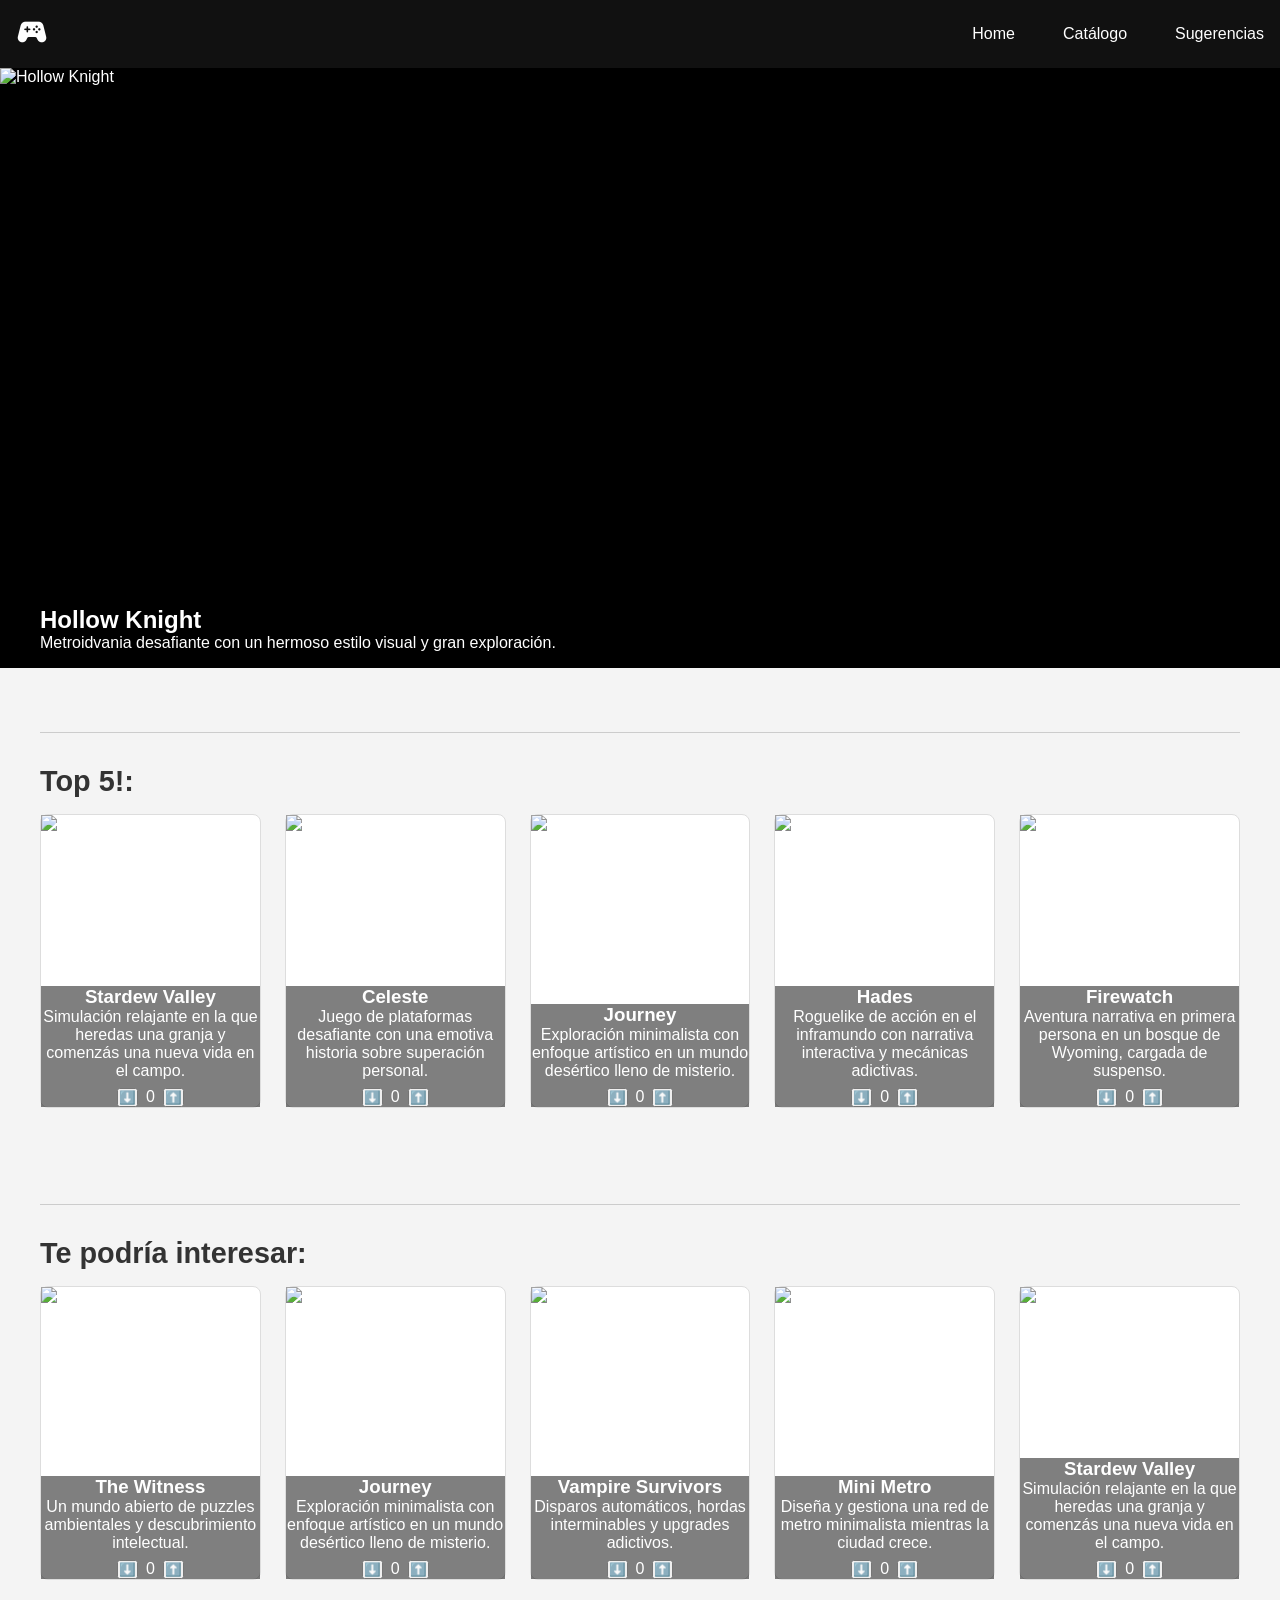
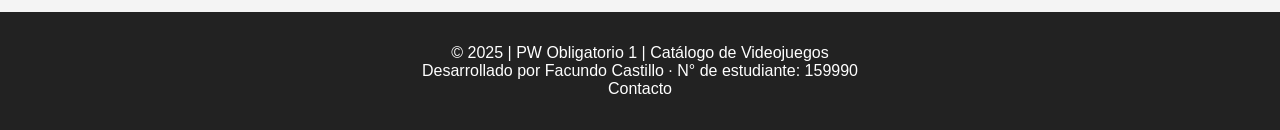
==== commit aca48e49: "commit limpieza" ====
--- a/html/index.html
+++ b/html/index.html
@@ -1,5 +1,3 @@
-
-<!-- github token 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 -->
 <!DOCTYPE html>
 <html lang="es">
 
--- a/css/estilos.css
+++ b/css/estilos.css
@@ -92,8 +92,6 @@
         'wght' 300,
         'GRAD' 0,
         'opsz' 24
-}{
-    
 }
 
 .card:hover {
@@ -177,7 +175,6 @@
     flex-direction: column;
     justify-content: flex-end;
     background-color: #000;
-    /* Evita flashes blancos si la imagen tarda */
 }
 
 .slide-contenido.visible {
@@ -185,7 +182,6 @@
     z-index: 1;
 }
 
-/* Imagen de fondo */
 .slide-contenido img {
     width: 100%;
     height: 100%;
@@ -196,12 +192,10 @@
     z-index: 0;
 }
 
-/* Contenido del slide encima de la imagen */
 .slide-contenido .slide-info {
     position: relative;
     z-index: 1;
     background-color: rgba(0, 0, 0, 0.5);
-    /* Fondo semitransparente */
     color: white;
     padding: 1rem;
     text-align: left;
@@ -258,7 +252,7 @@
 }
 
 /* DETALLE */
-#section-titulo {
+#section-titulo, #titulo {
     margin-top: 1rem;
 }
 
@@ -280,10 +274,6 @@
     flex-direction: column;
     gap: 1rem;
 }
-
-/* #galeria-ampliacion{
-    height: 400px;
-} */
 
 #galeria-ampliacion img {
     width: 100%;
@@ -352,7 +342,10 @@
     gap: 0.5rem;
 }
 
-/* Iconos de tienda */
+#info-contenedor li a{
+    color: blue;
+}
+
 .icono-tienda {
     width: 24px;
     height: 24px;
@@ -363,7 +356,7 @@
 }
 
 
-/* FORMULARIO DE SUGERENCIAS */
+/* FORMULARIO */
 #sugerencias {
     padding: 2rem;
 }
@@ -410,17 +403,10 @@
     background-color: #222;
 }
 
-/* Mensajes de validación */
 .mensaje-error {
     color: crimson;
     font-size: 0.9rem;
     margin-top: 0.3rem;
-}
-
-.mensaje-exito {
-    color: green;
-    font-weight: bold;
-    margin-top: 1rem;
 }
 
 /* ventana modal */
